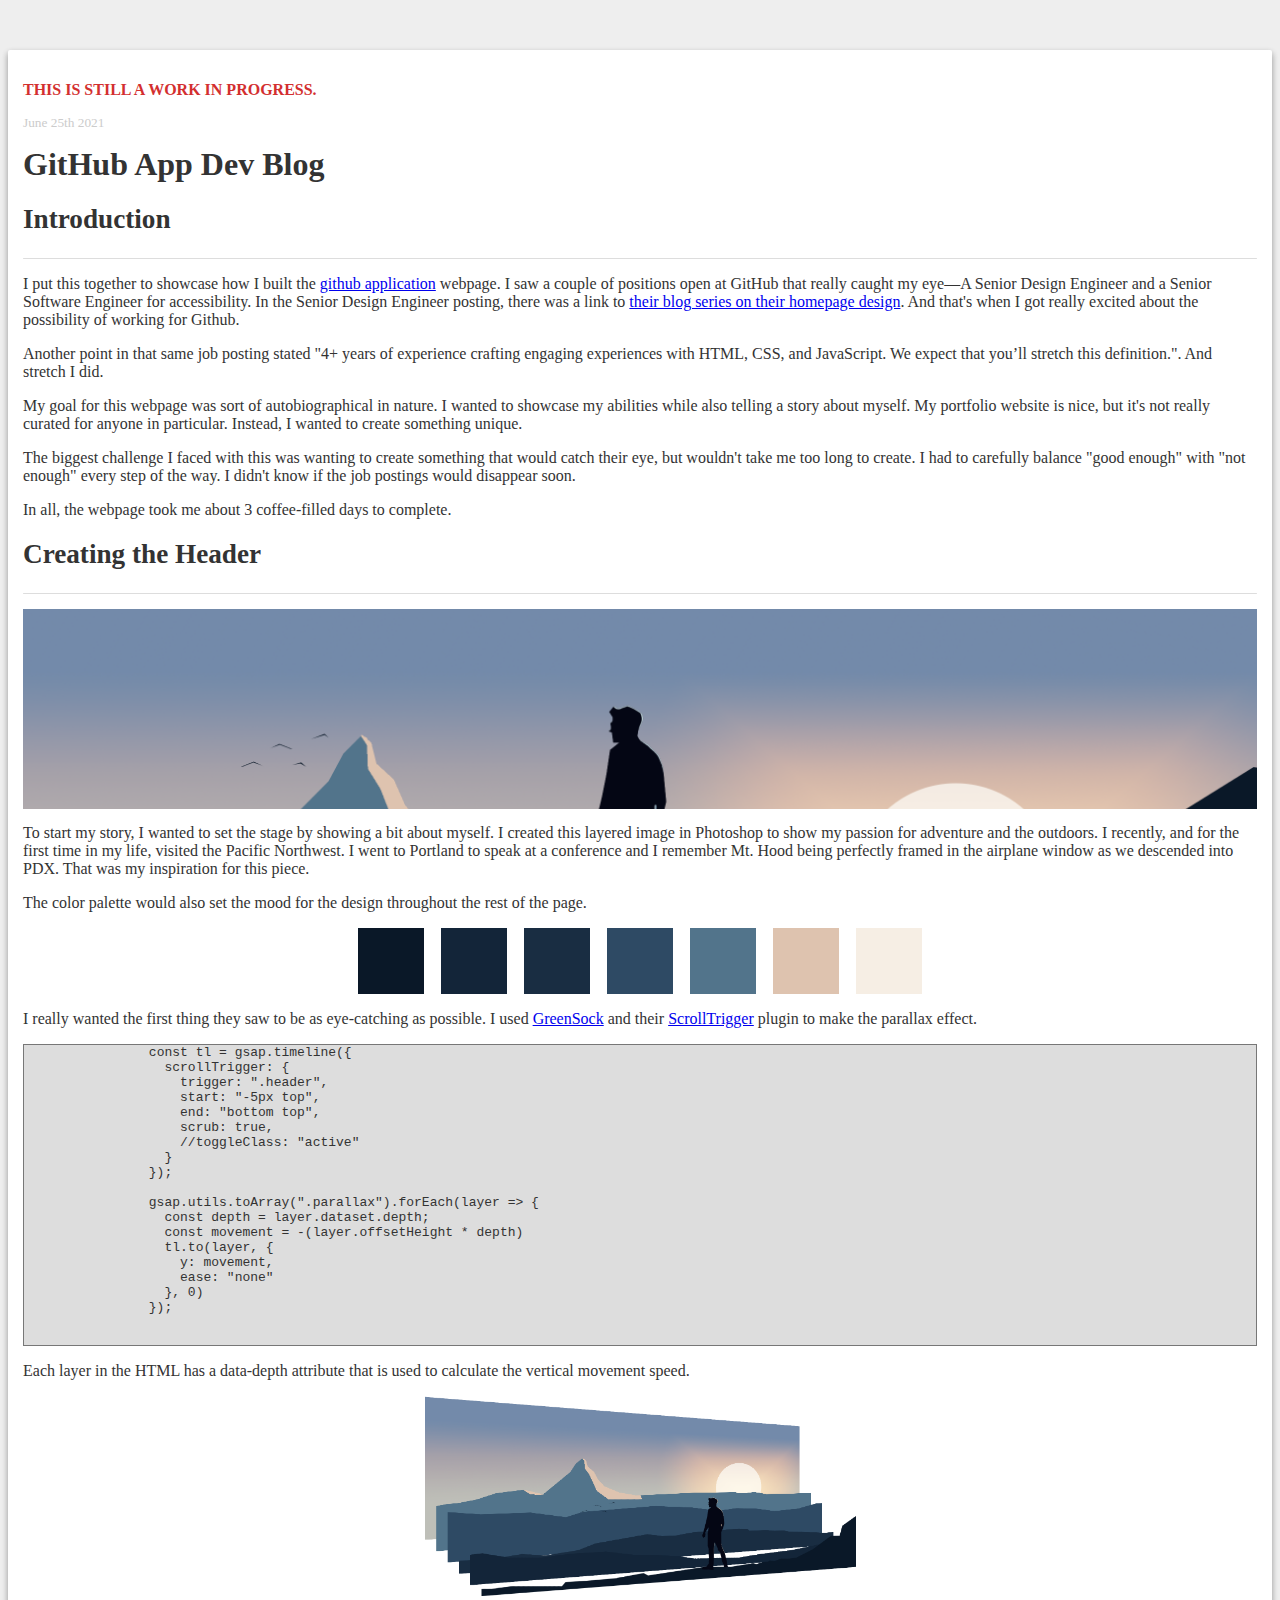
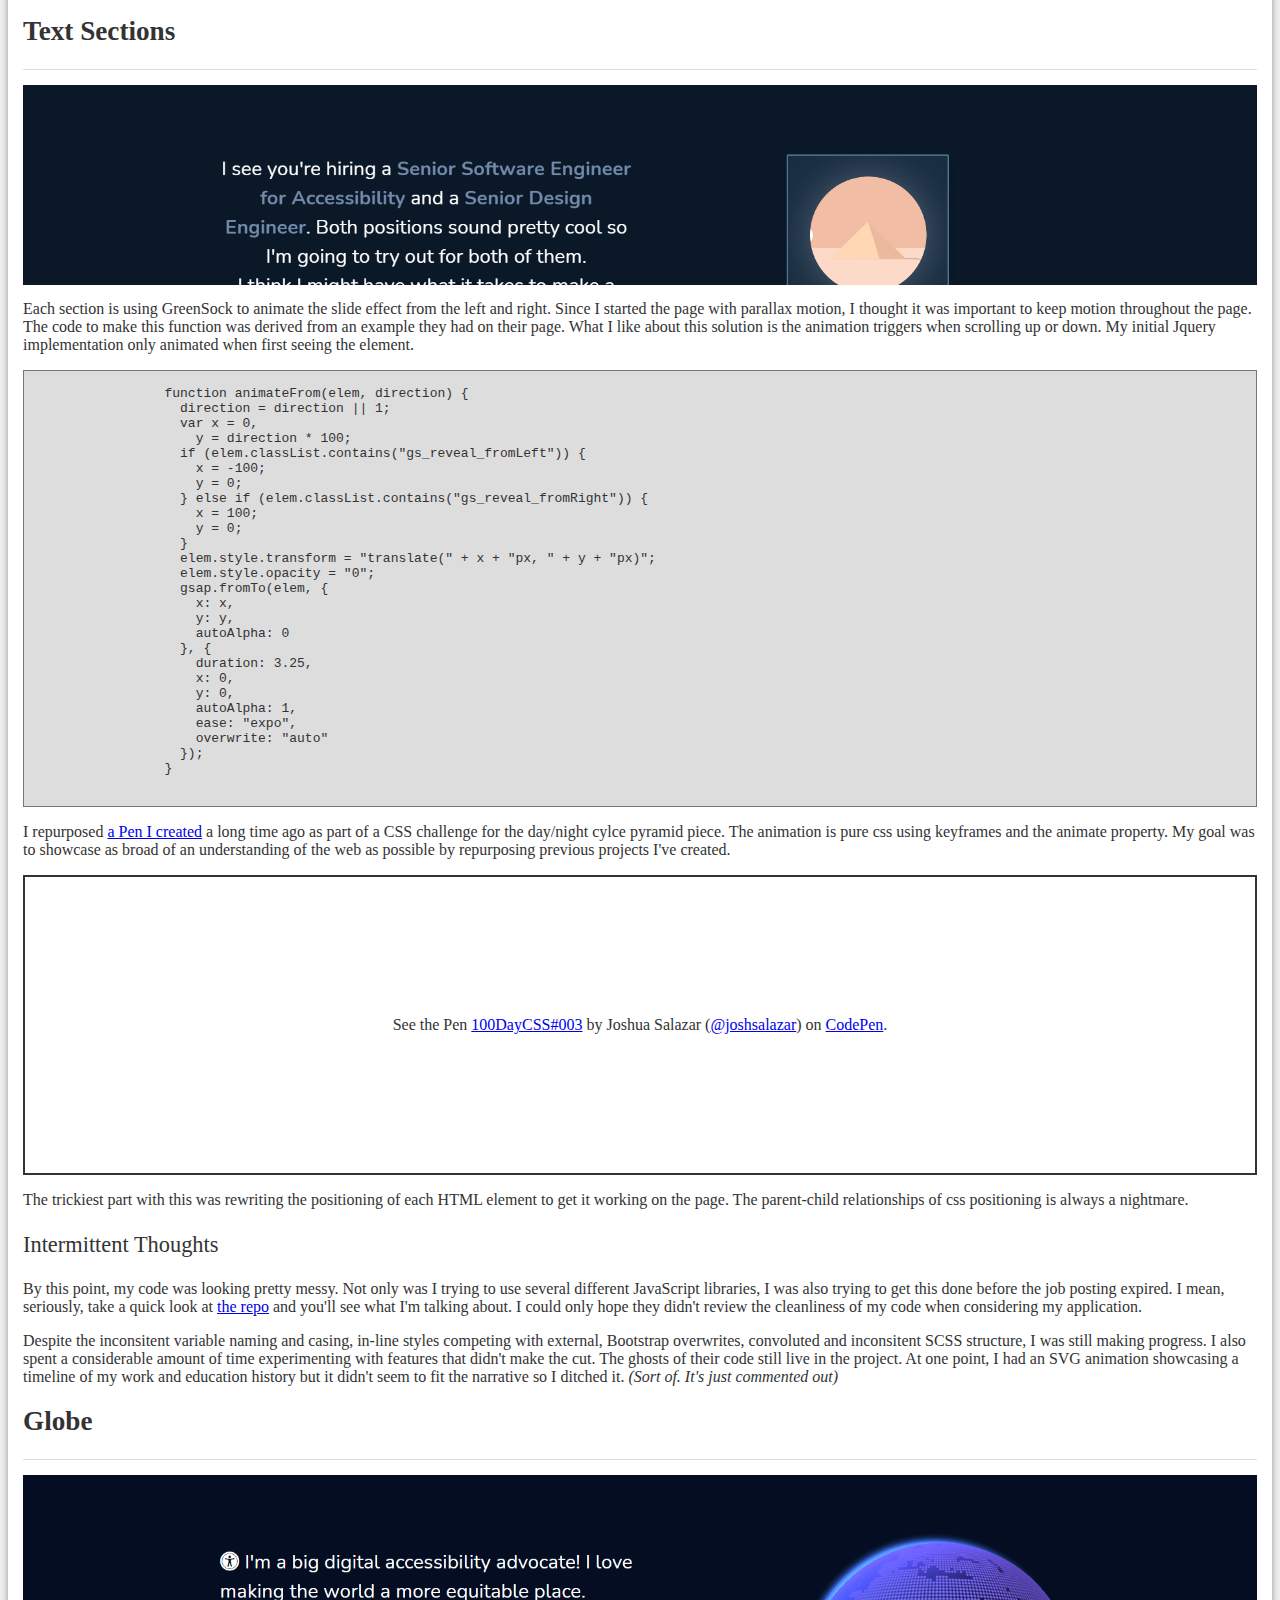
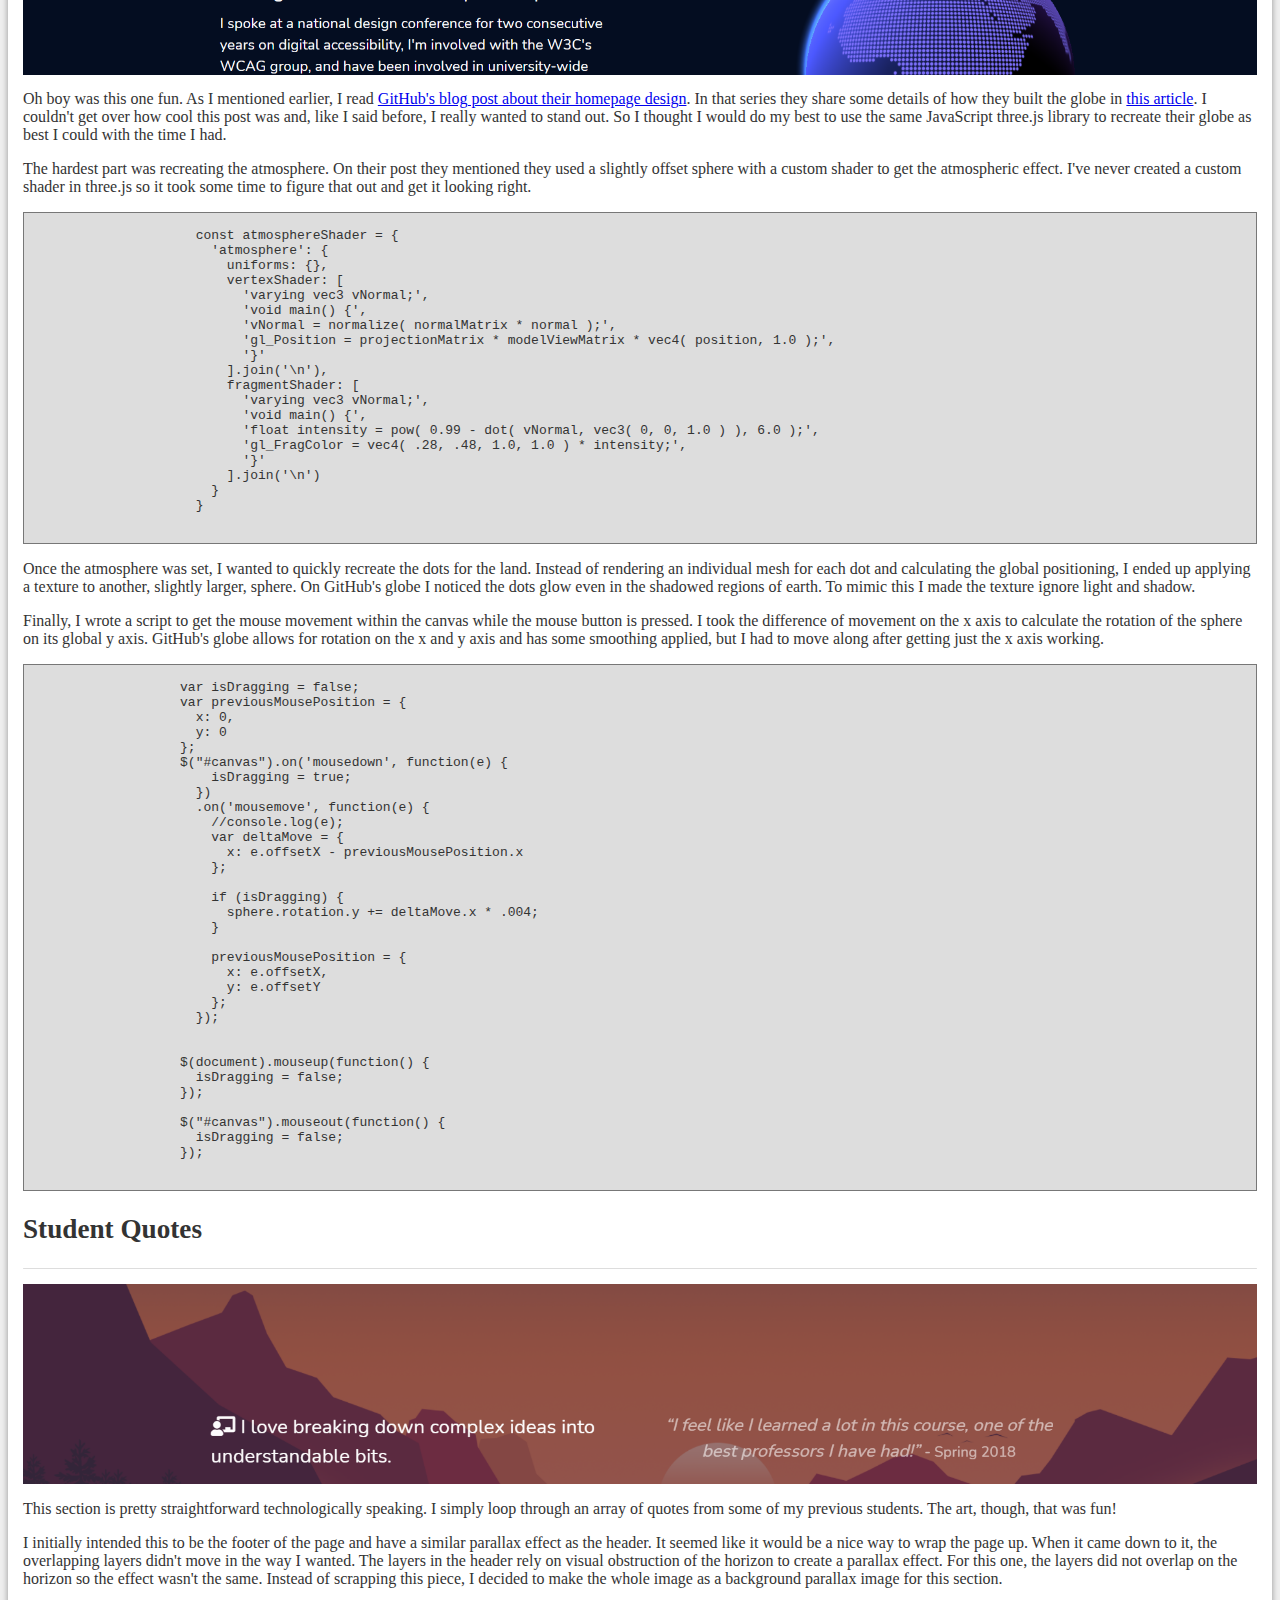
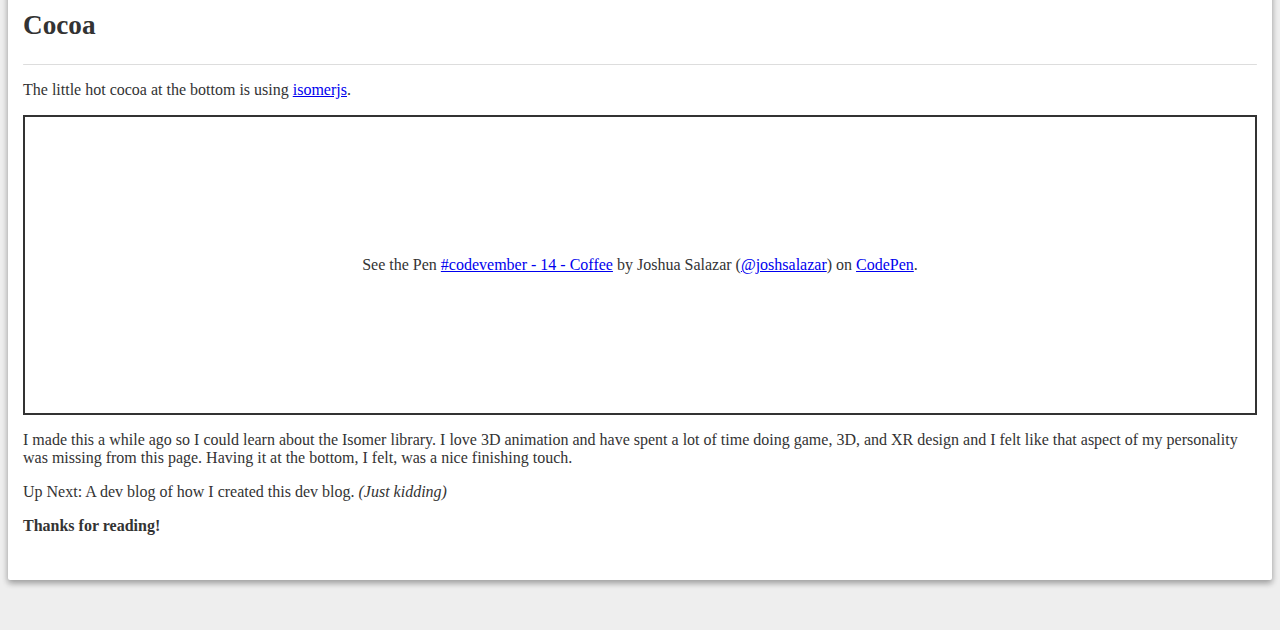
==== BuildBlog.html @ 2f113617 "Completed blog" ====
<html lang="en">

<head>
  <!-- Global site tag (gtag.js) - Google Analytics -->
  <script async src="https://www.googletagmanager.com/gtag/js?id=UA-132375442-1"></script>
  <script>
    window.dataLayer = window.dataLayer || [];

    function gtag()
    {
      dataLayer.push(arguments);
    }
    gtag('js', new Date());

    gtag('config', 'UA-132375442-1');
  </script>

  <meta charset="utf-8">

  <title>GitHub App Build Blog</title>
  <meta name="description" content="The HTML5 Herald">
  <meta name="author" content="SitePoint">

  <link rel="stylesheet" href="https://cdn.jsdelivr.net/npm/bootstrap@5.0.2/dist/css/bootstrap.min.css" integrity="sha384-EVSTQN3/azprG1Anm3QDgpJLIm9Nao0Yz1ztcQTwFspd3yD65VohhpuuCOmLASjC" crossorigin="anonymous">
  <link rel="stylesheet" href="https://pro.fontawesome.com/releases/v5.10.0/css/all.css" integrity="sha384-AYmEC3Yw5cVb3ZcuHtOA93w35dYTsvhLPVnYs9eStHfGJvOvKxVfELGroGkvsg+p" crossorigin="anonymous" />
  <style type="text/css">
    body
    {
      color: #333;
    }

    h1
    {
      font-size: 2rem;
    }

    h2
    {
      font-size: 1.7rem;
    }

    h3
    {
      font-size: 1.4rem;
      font-weight: 500;
    }

    .blogBox
    {
      background-color: #fff;
      border-radius: 2px;
      padding: 15px;
      box-shadow: 0 3px 6px rgba(0, 0, 0, 0.16), 0 3px 6px rgba(0, 0, 0, 0.23);
    }

    .date
    {
      color: #ccc;
      margin-bottom: 15px;
    }

    .wip
    {
      color: #D32F2F;
    }

    .header
    {
      background-image: url("images/full.png");
      background-repeat: no-repeat;
      background-position: top center;
      background-size: cover;
      width: 100%;
      height: 200px;
    }

    .colors
    {
      background-image: url("images/colors.png");
      background-repeat: no-repeat;
      background-position: top center;
      background-size: auto;

      width: auto;
      height: 66px;
      margin: 15px 0;
    }

    .headerLayers
    {
      background-image: url("images/layeredvisual.png");
      background-repeat: no-repeat;
      background-position: top center;
      background-size: contain;
      width: 100%;
      height: 200px;
      margin: 15px 0;
    }

    .text-sections
    {
      background-image: url("images/text-sections.png");
      background-repeat: no-repeat;
      background-position: top center;
      background-size: cover;
      width: 100%;
      height: 200px;
    }

    .globePreview
    {
      background-image: url("images/globepreview.png");
      background-repeat: no-repeat;
      background-position: top center;
      background-size: cover;
      width: 100%;
      height: 200px;
    }

    .studentQuotes
    {
      background-image: url("images/studentquotes.png");
      background-repeat: no-repeat;
      background-position: top center;
      background-size: cover;
      width: 100%;
      height: 200px;
    }

    .noPadding
    {
      padding: 0;
    }

    pre
    {
      background-color: #ddd;
      border: 1px solid #777;
    }

    code
    {
      font-family: monospace;
    }
  </style>
</head>

<body style="background-color: #eee;">
  <div class="main">
    <div class="container" style="margin-top: 50px; margin-bottom: 50px;">
      <div class="row">
        <div class="col-md-2">
        </div>
        <div class="col-md-8">
          <div class="blogBox">
            <strong>
              <p class="wip">THIS IS STILL A WORK IN PROGRESS.</p>
            </strong>
            <small class="date">June 25th 2021</small>
            <h1 style="margin-top: 15px;">GitHub App Dev Blog</h1>
            <div class="row">
              <div class="col-md-10">
                <h2 style="margin-top:20px;">Introduction</h2>
                <div style="width: 100%; height: 1px; background-color: #ddd; border-radius: 3px; margin-bottom: 15px;"></div>

                <p>I put this together to showcase how I built the <a href="github-app.html">github application</a> webpage. I saw a couple of positions open at GitHub that really caught my eye&mdash;A Senior Design Engineer and a Senior Software
                  Engineer for accessibility. In the Senior Design Engineer posting, there was a link to <a href="https://github.blog/tag/homepage-design/">their blog series on their homepage design</a>. And that's when I got really excited about the
                  possibility of working for Github.</p>

                <p>Another point in that same job posting stated "4+ years of experience crafting engaging experiences with HTML, CSS, and JavaScript. We expect that you’ll stretch this definition.". And stretch I did.
                </p>

                <p>My goal for this webpage was sort of autobiographical in
                  nature. I wanted to showcase my abilities while also telling a story about myself. My portfolio website is nice, but it's not really curated for anyone in particular. Instead, I wanted to create something unique.</p>

                <p>The biggest challenge I faced with this was wanting to create something that would catch their eye, but wouldn't take me too long to create. I had to carefully balance "good enough" with "not enough" every step of the way. I didn't
                  know if the job postings would disappear soon.</p>

                <p>In all, the webpage took me about 3 coffee-filled days to complete.</p>

                <h2 style="margin-top:20px;">Creating the Header</h2>
                <div style="width: 100%; height: 1px; background-color: #ddd; border-radius: 3px; margin-bottom: 15px;"></div>
                <div class="full-width-image header"></div>
                <p style="margin-top: 15px;">To start my story, I wanted to set the stage by showing a bit about myself. I created this layered image in Photoshop to show my passion for adventure and the outdoors. I recently, and for the first time
                  in my life, visited the Pacific Northwest. I went to Portland to speak at a conference and I remember Mt. Hood being perfectly framed in the airplane window as we descended into PDX. That was my inspiration for this piece.</p>

                <p>The color palette would also set the mood for the design throughout the rest of the page.</p>

                <div class="full-width-image colors"></div>

                <p>I really wanted the first thing they saw to be as eye-catching as possible. I used <a href="https://greensock.com/">GreenSock</a> and their <a href="https://greensock.com/scrolltrigger/">ScrollTrigger</a> plugin to make the
                  parallax effect.</p>

                <pre>
                <code>const tl = gsap.timeline({
                  scrollTrigger: {
                    trigger: ".header",
                    start: "-5px top",
                    end: "bottom top",
                    scrub: true,
                    //toggleClass: "active"
                  }
                });
                
                gsap.utils.toArray(".parallax").forEach(layer => {
                  const depth = layer.dataset.depth;
                  const movement = -(layer.offsetHeight * depth)
                  tl.to(layer, {
                    y: movement,
                    ease: "none"
                  }, 0)
                });
              </code>
              </pre>

                <p>Each layer in the HTML has a data-depth attribute that is used to calculate the vertical movement speed.</p>

                <div class="full-width-image headerLayers"></div>

                <h2 style="margin-top:20px;">Text Sections</h2>
                <div style="width: 100%; height: 1px; background-color: #ddd; border-radius: 3px; margin-bottom: 15px;"></div>
                <div class="full-width-image text-sections"></div>

                <p style="margin-top: 15px;">Each section is using GreenSock to animate the slide effect from the left and right. Since I started the page with parallax motion, I thought it was important to keep motion throughout the page. The code
                  to make this
                  function was derived from an example they had on their page. What I like about this solution is the animation triggers when scrolling up or down. My initial Jquery implementation only animated when first seeing the element.</p>

                <pre>
                    <code>
                  function animateFrom(elem, direction) {
                    direction = direction || 1;
                    var x = 0,
                      y = direction * 100;
                    if (elem.classList.contains("gs_reveal_fromLeft")) {
                      x = -100;
                      y = 0;
                    } else if (elem.classList.contains("gs_reveal_fromRight")) {
                      x = 100;
                      y = 0;
                    }
                    elem.style.transform = "translate(" + x + "px, " + y + "px)";
                    elem.style.opacity = "0";
                    gsap.fromTo(elem, {
                      x: x,
                      y: y,
                      autoAlpha: 0
                    }, {
                      duration: 3.25,
                      x: 0,
                      y: 0,
                      autoAlpha: 1,
                      ease: "expo",
                      overwrite: "auto"
                    });
                  }
                </code>
              </pre>
                <p> I repurposed <a href="https://codepen.io/joshsalazar/pen/PXaLNG">a Pen I created</a> a long time ago as part of a CSS challenge for the day/night cylce pyramid piece. The
                  animation is pure css using keyframes and the animate property. My goal was to showcase as broad of an understanding of the web as possible by repurposing previous projects I've created.
                <p class="codepen" data-height="300" data-default-tab="html,result" data-slug-hash="PXaLNG" data-user="joshsalazar"
                  style="height: 300px; box-sizing: border-box; display: flex; align-items: center; justify-content: center; border: 2px solid; margin: 1em 0; padding: 1em;">
                  <span>See the Pen <a href="https://codepen.io/joshsalazar/pen/PXaLNG">
                      100DayCSS#003</a> by Joshua Salazar (<a href="https://codepen.io/joshsalazar">@joshsalazar</a>)
                    on <a href="https://codepen.io">CodePen</a>.</span>
                </p>
                <p style="margin-top: 15px;">The trickiest part with this was rewriting the positioning of each HTML element to get it working on the page. The parent-child relationships of css positioning is always a nightmare.</p>

                <h3>Intermittent Thoughts</h3>
                <p style="margin-top: 15px;">By this point, my code was looking pretty messy. Not only was I trying to use several different JavaScript libraries, I was also trying to get this done before the job posting expired. I mean, seriously,
                  take a quick look at <a href="https://github.com/indijosh/Github-App">the repo</a> and you'll see what I'm talking about. I could only hope they didn't review the cleanliness of my code when considering my application.</p>

                <p>Despite the inconsitent variable naming and casing, in-line styles competing with external, Bootstrap overwrites, convoluted and inconsitent SCSS structure, I was still making progress. I also spent a considerable amount of time
                  experimenting with features that didn't make the cut. The ghosts of their code still live in the project. At one point, I had an SVG animation showcasing a timeline of my work and education history but it didn't seem to fit the
                  narrative so I ditched it. <em>(Sort of. It's just commented out)</em></p>

                <h2 style="margin-top:20px;">Globe</h2>
                <div style="width: 100%; height: 1px; background-color: #ddd; border-radius: 3px; margin-bottom: 15px;"></div>
                <div class="full-width-image globePreview"></div>
                <p style="margin-top:15px;">Oh boy was this one fun. As I mentioned earlier, I read <a href="https://github.blog/tag/homepage-design/">GitHub's blog post about their homepage design</a>. In that series they share some details of how
                  they built the globe in <a href="https://github.blog/2020-12-21-how-we-built-the-github-globe/">this article</a>. I couldn't get over how cool this post was and, like I said before, I really wanted to stand out. So I thought I would
                  do my best
                  to use the same JavaScript three.js library to recreate their globe as best I could with the time I had.</p>

                <p>The hardest part was recreating the atmosphere. On their post they mentioned they used a slightly offset sphere with a custom shader to get the atmospheric effect. I've never created a custom shader in three.js so it took some
                  time to figure that out and get it looking right.</p>
                <pre>
                    <code>
                      const atmosphereShader = {
                        'atmosphere': {
                          uniforms: {},
                          vertexShader: [
                            'varying vec3 vNormal;',
                            'void main() {',
                            'vNormal = normalize( normalMatrix * normal );',
                            'gl_Position = projectionMatrix * modelViewMatrix * vec4( position, 1.0 );',
                            '}'
                          ].join('\n'),
                          fragmentShader: [
                            'varying vec3 vNormal;',
                            'void main() {',
                            'float intensity = pow( 0.99 - dot( vNormal, vec3( 0, 0, 1.0 ) ), 6.0 );',
                            'gl_FragColor = vec4( .28, .48, 1.0, 1.0 ) * intensity;',
                            '}'
                          ].join('\n')
                        }
                      }
                    </code>
                  </pre>
                <p>Once the atmosphere was set, I wanted to quickly recreate the dots for the land. Instead of rendering an individual mesh for each dot and calculating the global positioning, I ended up applying a texture to another, slightly
                  larger,
                  sphere. On GitHub's globe I noticed the dots glow even in the shadowed regions of earth. To mimic this I made the texture ignore light and shadow.</p>

                <p>Finally, I wrote a script to get the mouse movement within the canvas while the mouse button is pressed. I took the difference of movement on the x axis to calculate the rotation of the sphere on its global y axis. GitHub's globe
                  allows for rotation on the x and y axis and has some smoothing applied, but I had to move along after getting just the x axis working.</p>

                <pre>
                  <code>
                    var isDragging = false;
                    var previousMousePosition = {
                      x: 0,
                      y: 0
                    };
                    $("#canvas").on('mousedown', function(e) {
                        isDragging = true;
                      })
                      .on('mousemove', function(e) {
                        //console.log(e);
                        var deltaMove = {
                          x: e.offsetX - previousMousePosition.x
                        };
                    
                        if (isDragging) {
                          sphere.rotation.y += deltaMove.x * .004;
                        }
                    
                        previousMousePosition = {
                          x: e.offsetX,
                          y: e.offsetY
                        };
                      });
                    
                    
                    $(document).mouseup(function() {
                      isDragging = false;
                    });
                    
                    $("#canvas").mouseout(function() {
                      isDragging = false;
                    });
                  </code>
                </pre>

                <h2>Student Quotes</h2>
                <div style="width: 100%; height: 1px; background-color: #ddd; border-radius: 3px; margin-bottom: 15px;"></div>
                <div class="full-width-image studentQuotes"></div>
                <p>This section is pretty straightforward technologically speaking. I simply loop through an array of quotes from some of my previous students. The art, though, that was fun!</p>
                <p> I initially intended this to be the footer of the page and
                  have a similar parallax effect as the header. It seemed like it would be a nice way to wrap the page up. When it came down to it, the overlapping layers didn't move in the way I wanted. The layers in the header rely on visual
                  obstruction of the horizon to create a parallax effect. For this one, the layers did not overlap on the horizon so the effect wasn't the same. Instead of scrapping this piece, I decided to make the whole image as a background
                  parallax image for this section.</p>

                <h2>Cocoa</h2>
                <div style="width: 100%; height: 1px; background-color: #ddd; border-radius: 3px; margin-bottom: 15px;"></div>
                <p>The little hot cocoa at the bottom is using <a href="https://github.com/jdan/isomer">isomerjs</a>.</p>
                <p class="codepen" data-height="300" data-default-tab="html,result" data-slug-hash="wQgQro" data-user="joshsalazar"
                  style="height: 300px; box-sizing: border-box; display: flex; align-items: center; justify-content: center; border: 2px solid; margin: 1em 0; padding: 1em;">
                  <span>See the Pen <a href="https://codepen.io/joshsalazar/pen/wQgQro">
                      #codevember - 14 - Coffee</a> by Joshua Salazar (<a href="https://codepen.io/joshsalazar">@joshsalazar</a>)
                    on <a href="https://codepen.io">CodePen</a>.</span>
                </p>
                <p style="margin-top: 15px;">I made this a while ago so I could learn about the Isomer library. I love 3D animation and have spent a lot of time doing game, 3D, and XR design and I felt like that aspect of my personality was missing
                  from this page. Having it at the bottom, I felt, was a nice finishing touch.</p>
                <p>Up Next: A dev blog of how I created this dev blog. <em>(Just kidding)</em></p>
                <p><strong>Thanks for reading!</strong></p>
                <div style="margin-top: 30px"></div>
              </div>
              <div class="col-md-2 ">
              </div>
            </div>
          </div>
        </div>
        <div class="col-md-2">
        </div>
      </div>
    </div>
  </div>
  <script async src="https://cpwebassets.codepen.io/assets/embed/ei.js"></script>

  <script src="https://cdn.jsdelivr.net/npm/bootstrap@5.0.2/dist/js/bootstrap.min.js" integrity="sha384-cVKIPhGWiC2Al4u+LWgxfKTRIcfu0JTxR+EQDz/bgldoEyl4H0zUF0QKbrJ0EcQF" crossorigin="anonymous"></script>


</body>



</html>
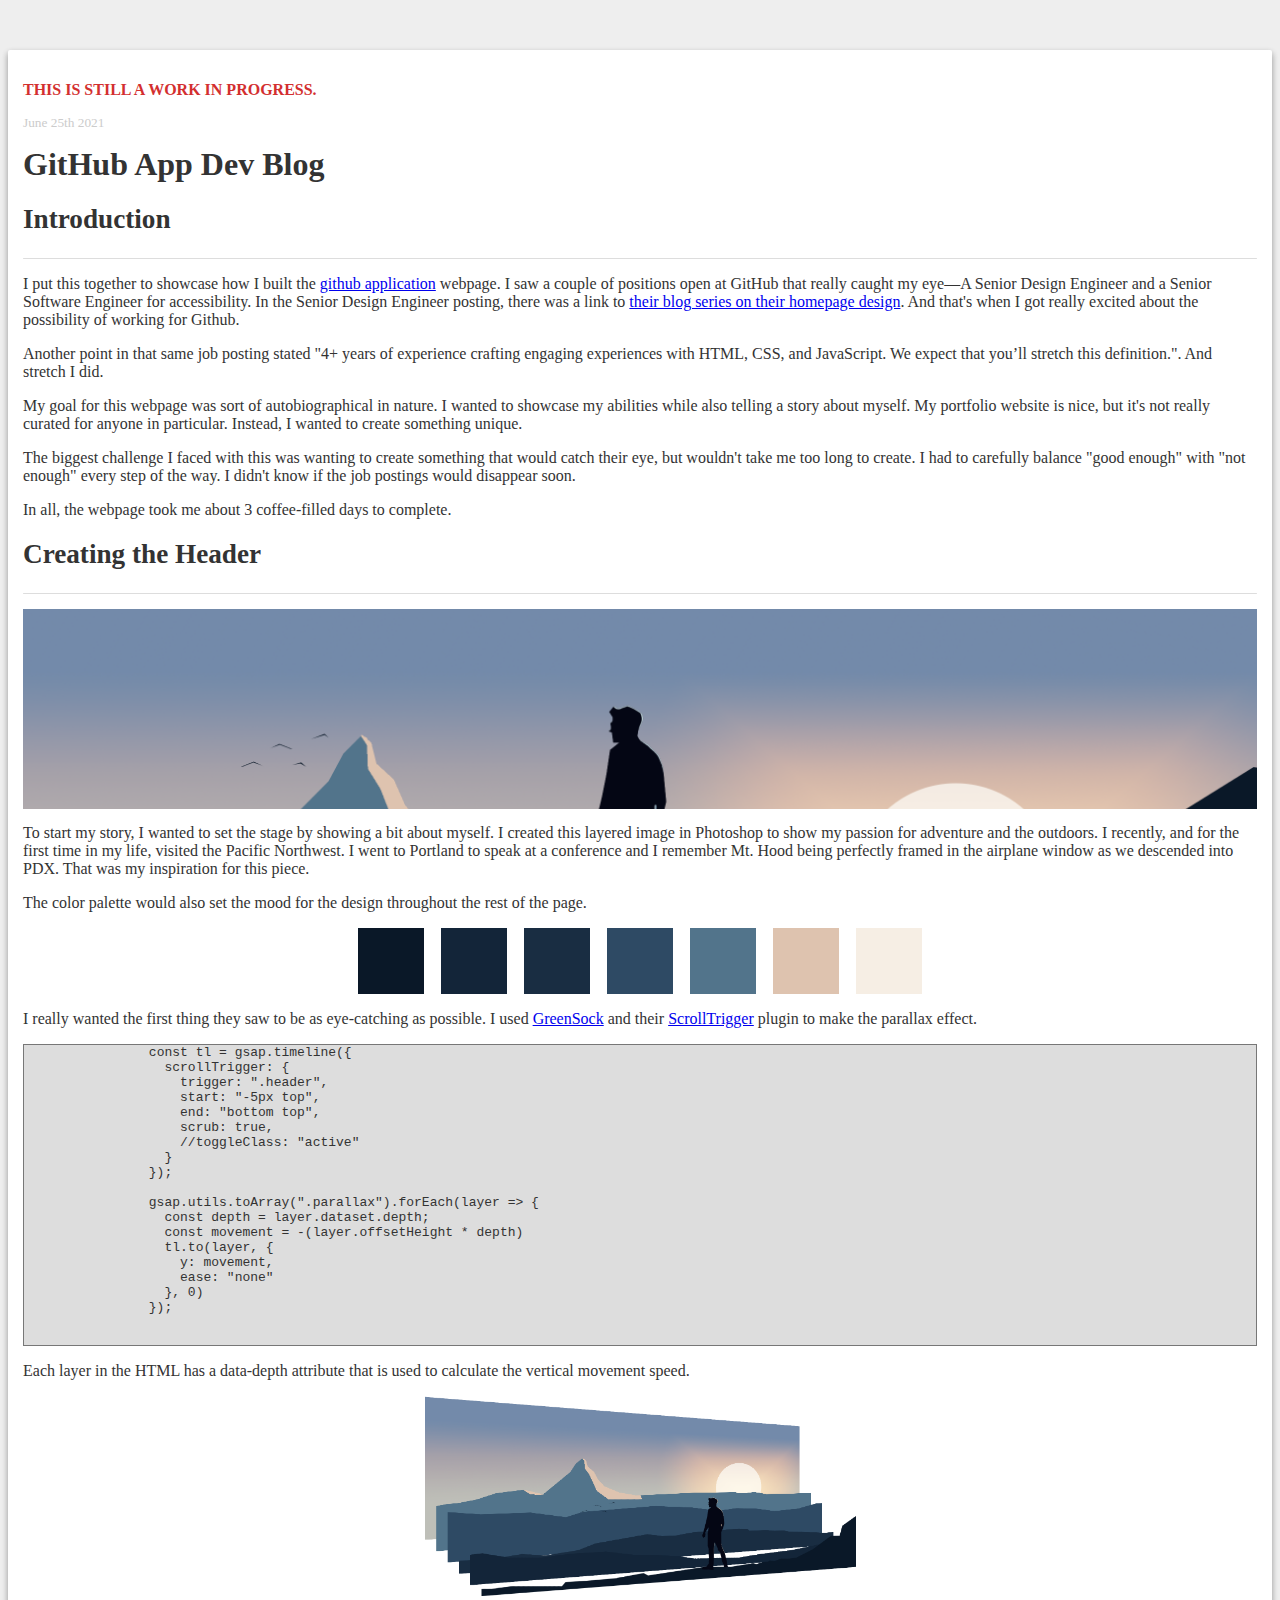
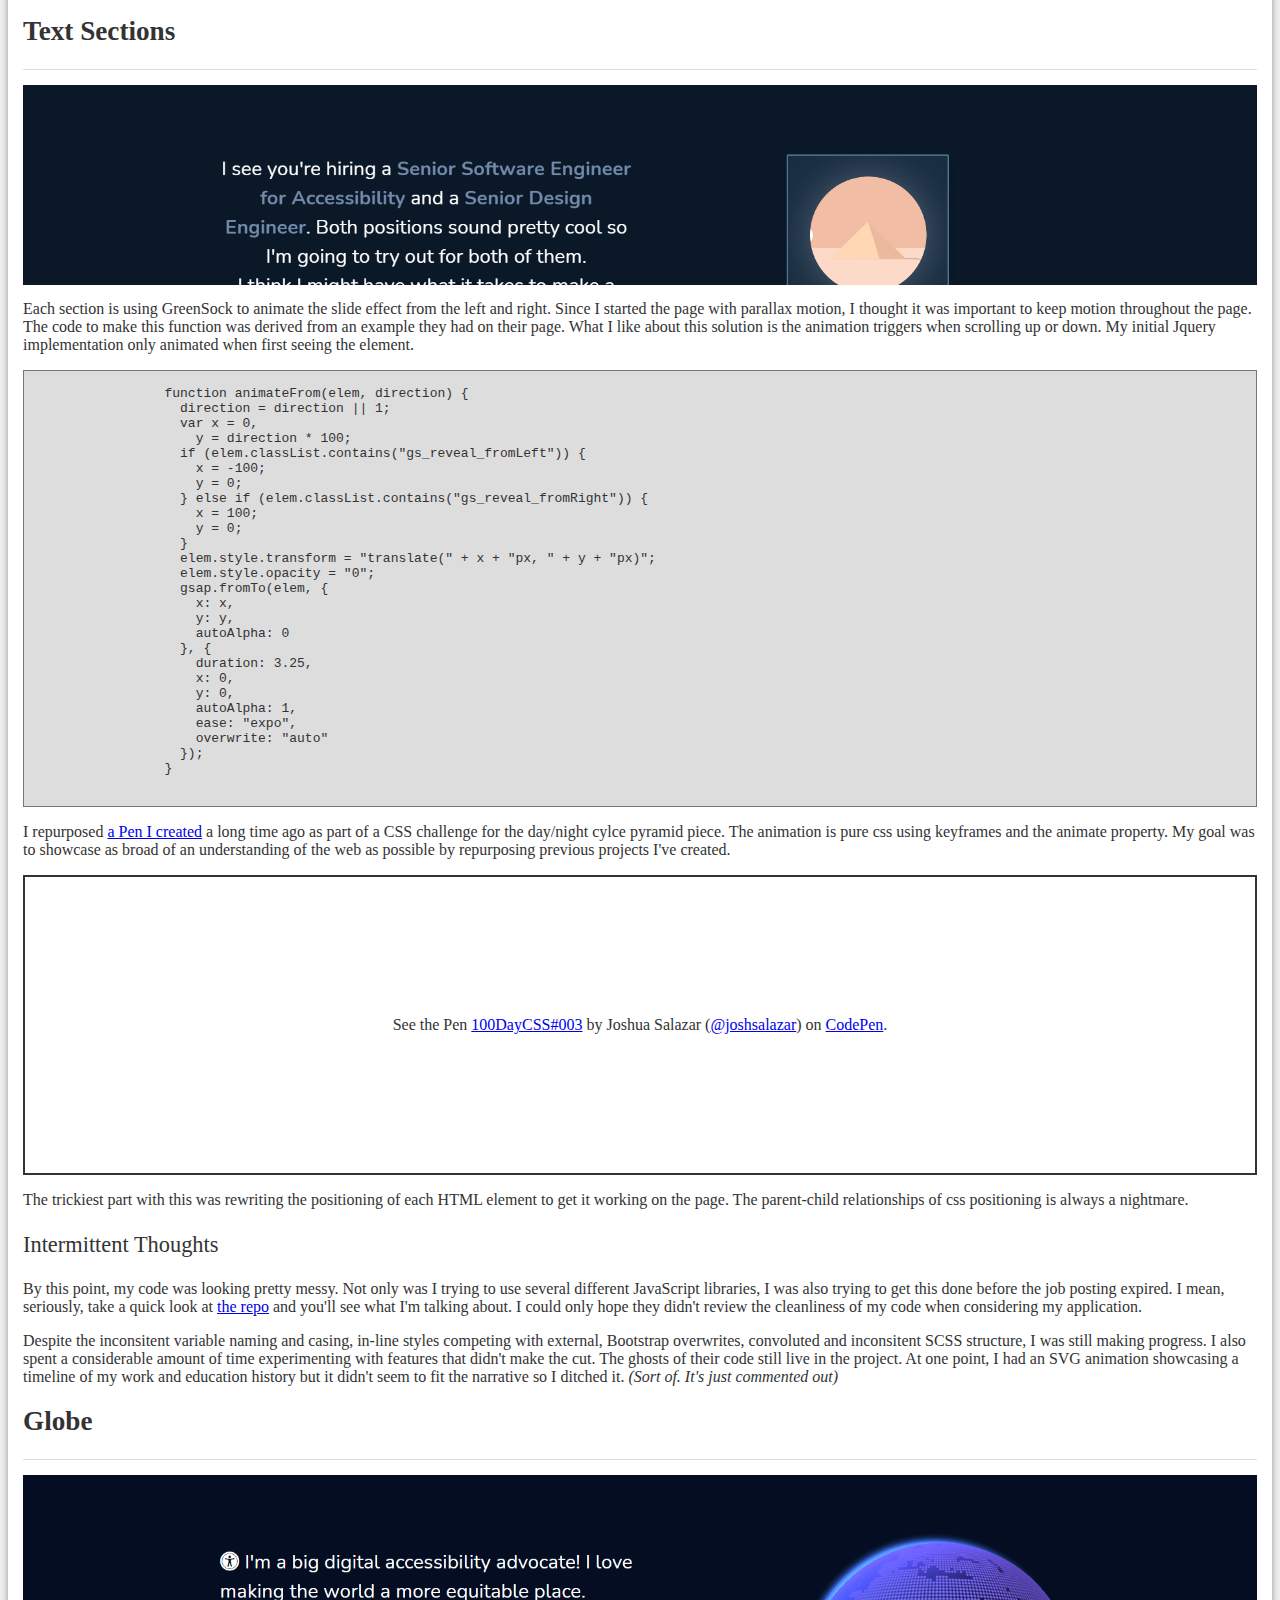
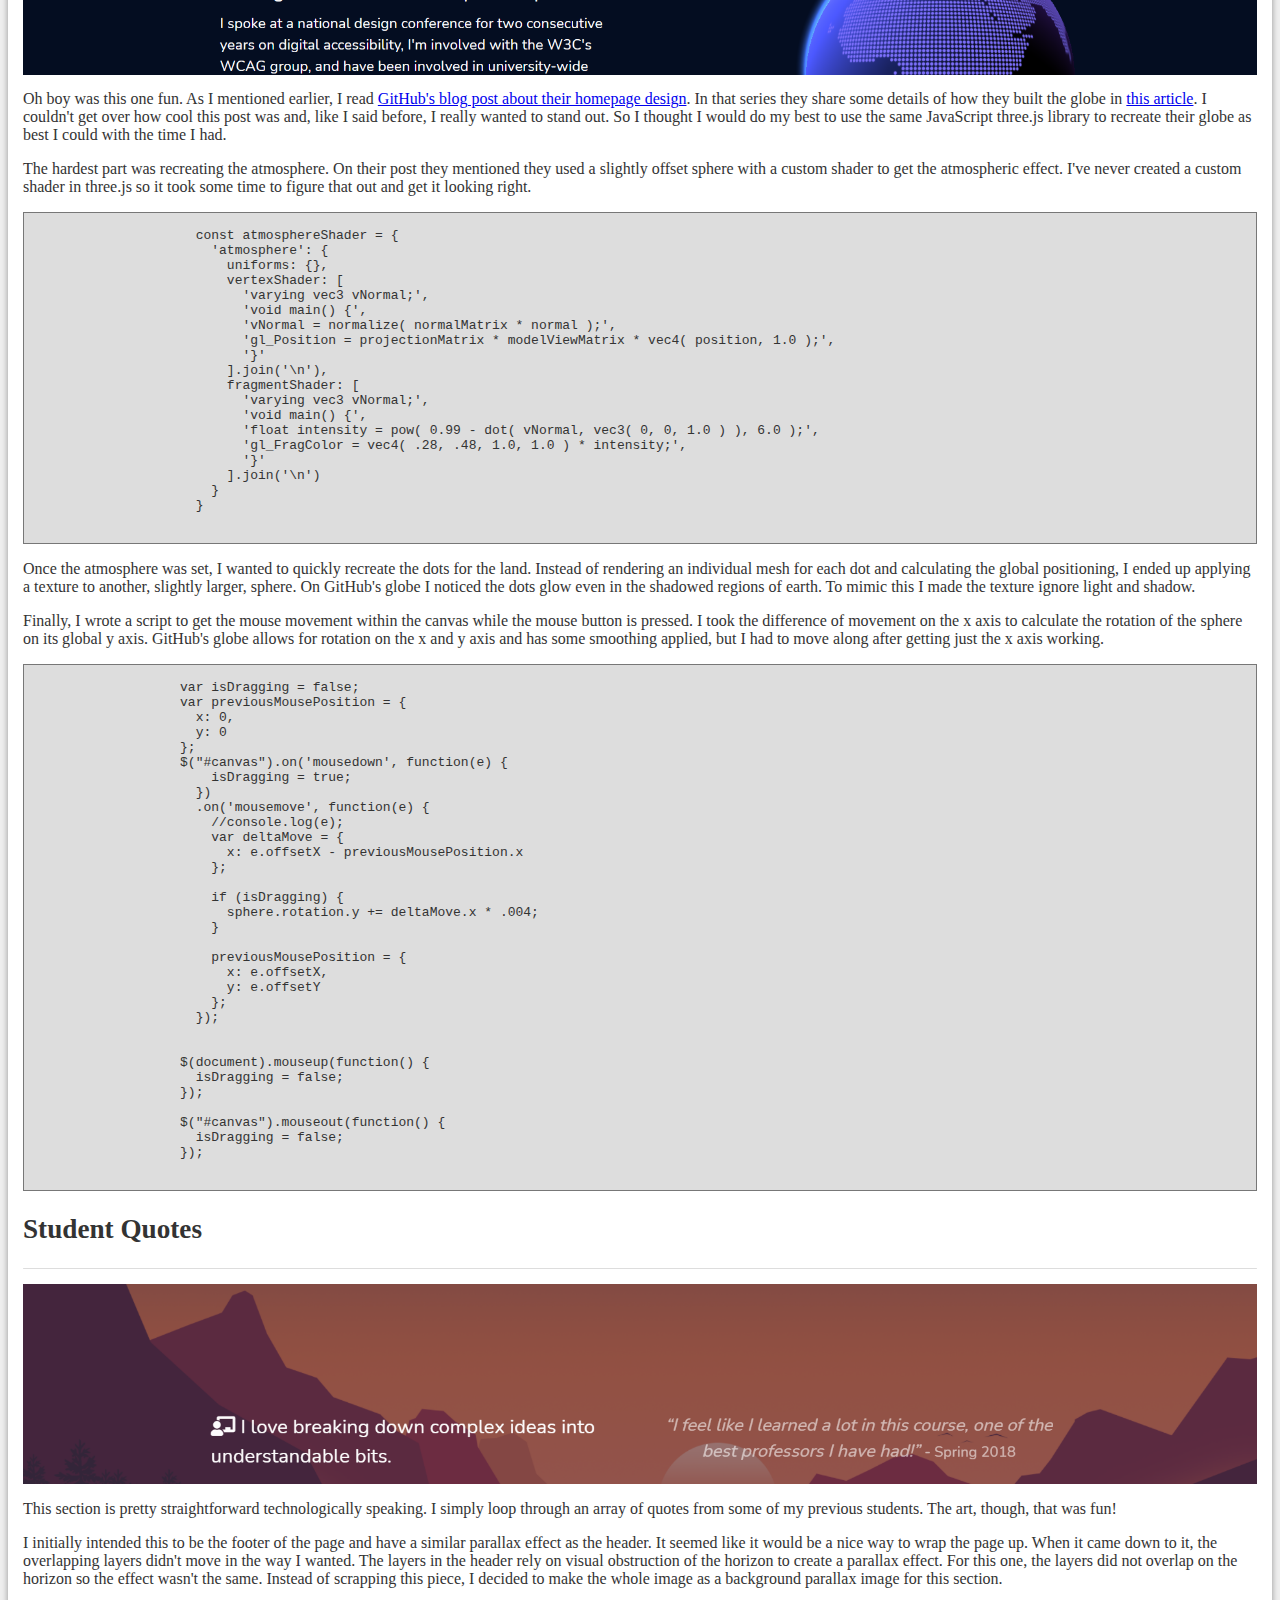
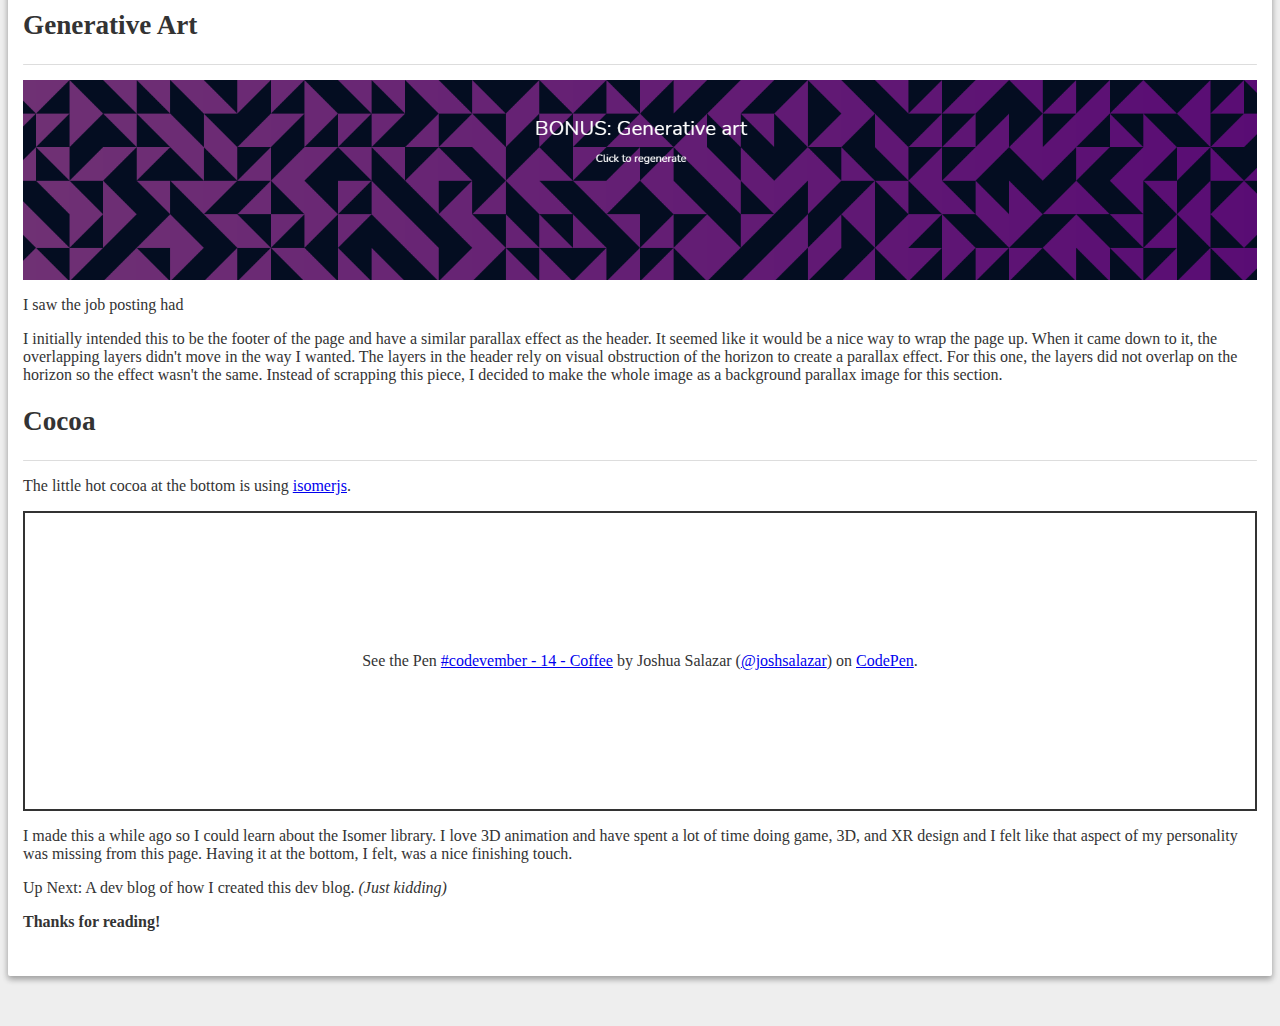
==== commit fcd6f649: "Generative Art" ====
--- a/BuildBlog.html
+++ b/BuildBlog.html
@@ -120,6 +120,16 @@
     .studentQuotes
     {
       background-image: url("images/studentquotes.png");
+      background-repeat: no-repeat;
+      background-position: top center;
+      background-size: cover;
+      width: 100%;
+      height: 200px;
+    }
+    
+    .generativeArt
+    {
+      background-image: url("images/generativeart.png");
       background-repeat: no-repeat;
       background-position: top center;
       background-size: cover;
@@ -358,6 +368,15 @@
                   have a similar parallax effect as the header. It seemed like it would be a nice way to wrap the page up. When it came down to it, the overlapping layers didn't move in the way I wanted. The layers in the header rely on visual
                   obstruction of the horizon to create a parallax effect. For this one, the layers did not overlap on the horizon so the effect wasn't the same. Instead of scrapping this piece, I decided to make the whole image as a background
                   parallax image for this section.</p>
+                  
+                <h2>Generative Art</h2>
+                <div style="width: 100%; height: 1px; background-color: #ddd; border-radius: 3px; margin-bottom: 15px;"></div>
+                <div class="full-width-image generativeArt"></div>
+                <p>I saw the job posting had</p>
+                <p> I initially intended this to be the footer of the page and
+                    have a similar parallax effect as the header. It seemed like it would be a nice way to wrap the page up. When it came down to it, the overlapping layers didn't move in the way I wanted. The layers in the header rely on visual
+                    obstruction of the horizon to create a parallax effect. For this one, the layers did not overlap on the horizon so the effect wasn't the same. Instead of scrapping this piece, I decided to make the whole image as a background
+                    parallax image for this section.</p>
 
                 <h2>Cocoa</h2>
                 <div style="width: 100%; height: 1px; background-color: #ddd; border-radius: 3px; margin-bottom: 15px;"></div>
